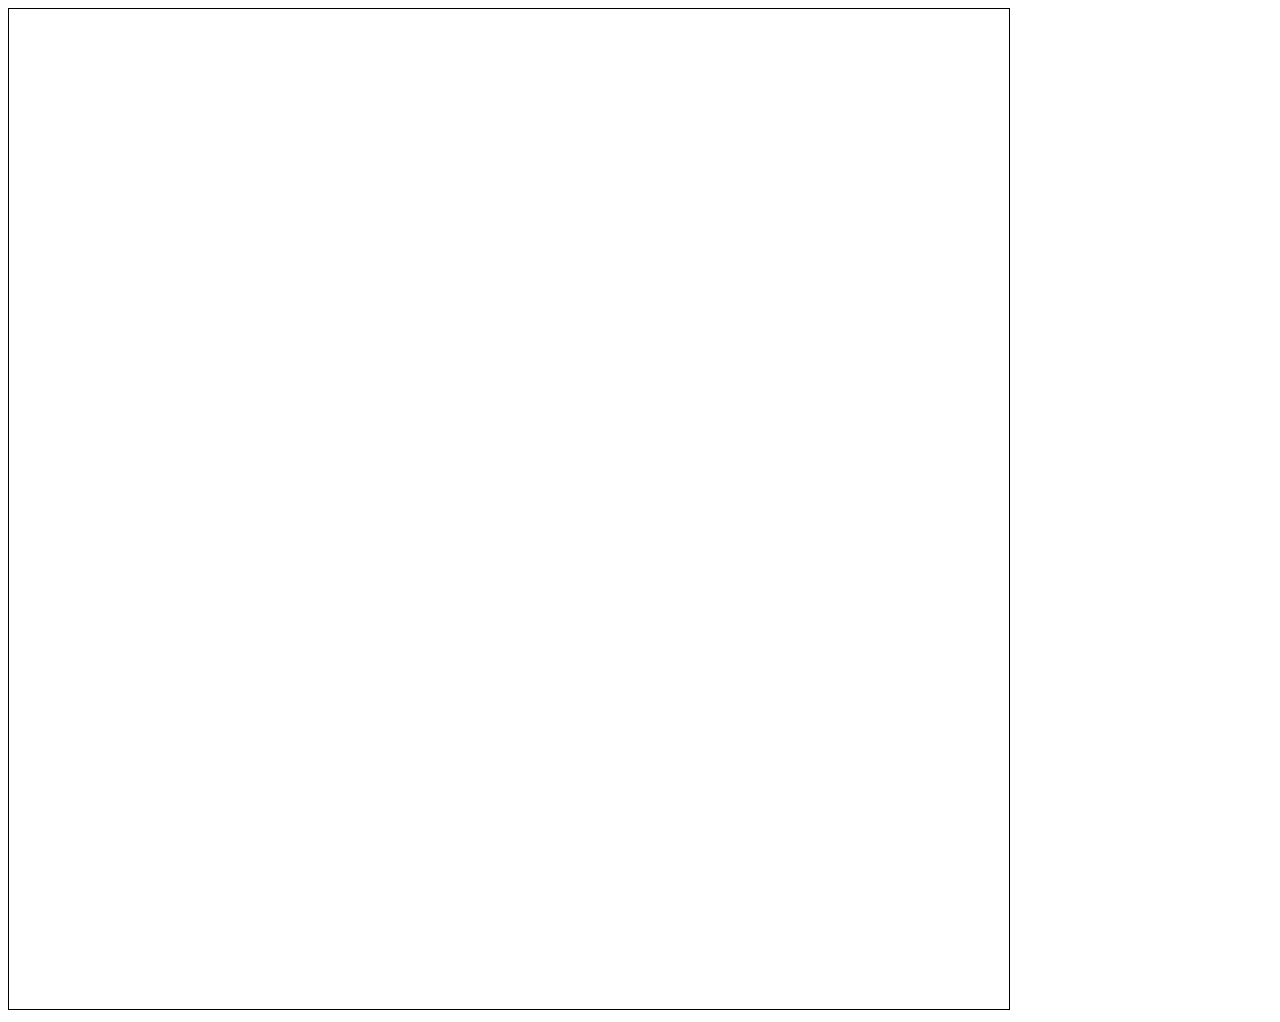
==== game.html @ 1cd11fc6 "what am i doing lol" ====
<!DOCTYPE html>
<html>
    <head>
        <meta charset="utf-8"/>
        <title>Minesweeper</title>
        <style type="text/css">
            canvas { border: 1px solid black; }
        </style>
    </head>
    <body>
        <canvas id="game_board" width=1000 height=1000>
            mine sweeper game board
        </canvas>
        <script src="scripts/main.js"></script>
    </body>
</html>
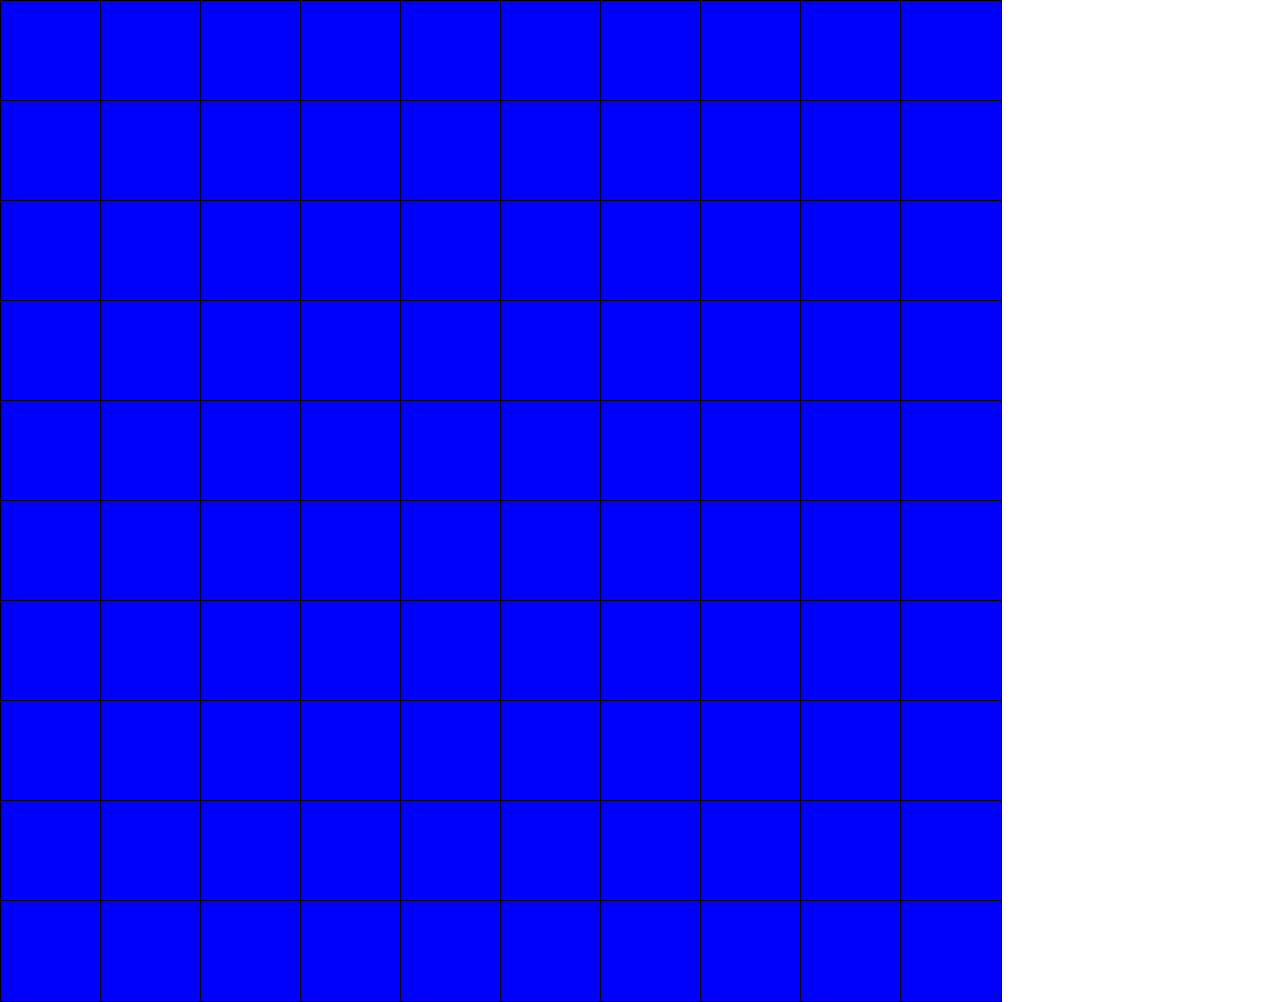
==== commit aac6694c: "grid!" ====
--- a/game.html
+++ b/game.html
@@ -4,13 +4,15 @@
         <meta charset="utf-8"/>
         <title>Minesweeper</title>
         <style type="text/css">
-            canvas { border: 1px solid black; }
+            canvas { 
+                border: 1px solid black;
+                
+            }
         </style>
     </head>
-    <body>
-        <canvas id="game_board" width=1000 height=1000>
-            mine sweeper game board
-        </canvas>
+    <body id='body'>
+        <script src="scripts/tile.js"></script> 
         <script src="scripts/main.js"></script>
     </body>
-</html>+</html>
+
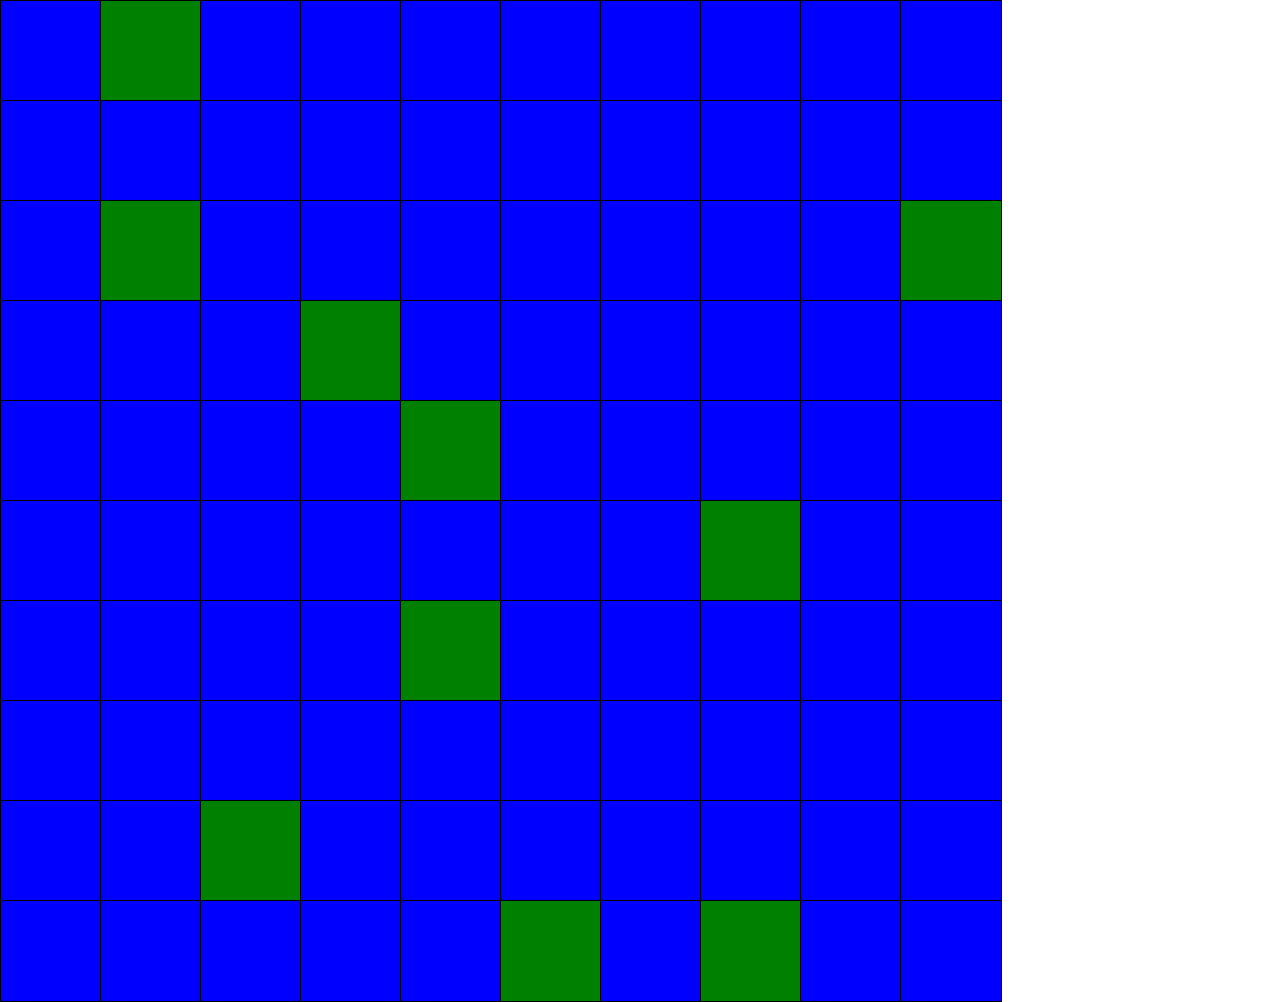
==== commit 922e1663: "mines place" ====
--- a/game.html
+++ b/game.html
@@ -6,12 +6,12 @@
         <style type="text/css">
             canvas { 
                 border: 1px solid black;
-                
             }
         </style>
     </head>
     <body id='body'>
         <script src="scripts/tile.js"></script> 
+        <script src="scripts/debug.js"></script>
         <script src="scripts/main.js"></script>
     </body>
 </html>
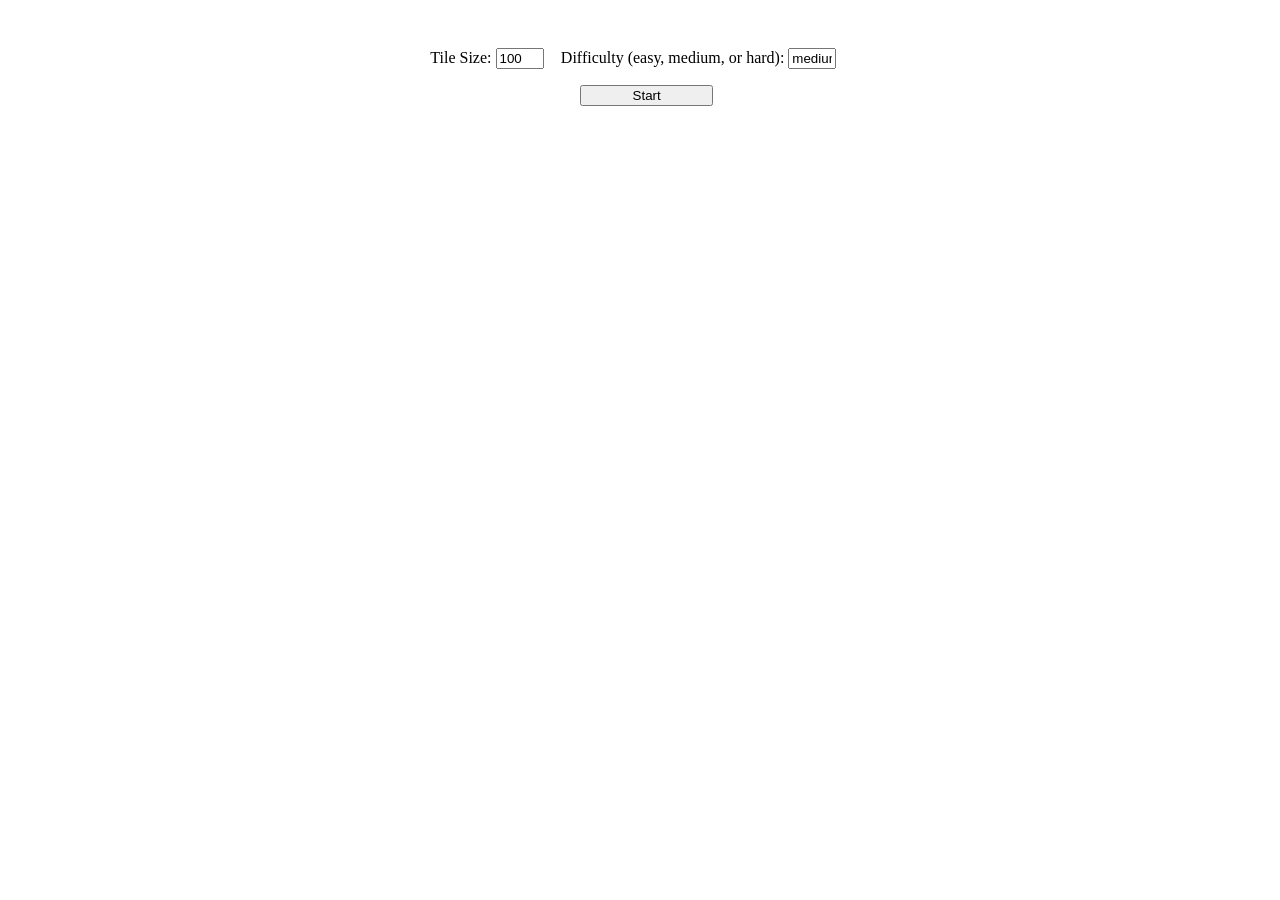
==== commit a747a30c: "really bad css/html" ====
--- a/game.html
+++ b/game.html
@@ -3,16 +3,80 @@
     <head>
         <meta charset="utf-8"/>
         <title>Minesweeper</title>
+        <!-- what the fuck am i doing -->
         <style type="text/css">
             canvas { 
                 border: 1px solid black;
             }
         </style>
     </head>
-    <body id='body'>
-        <script src="scripts/tile.js"></script> 
-        <script src="scripts/debug.js"></script>
-        <script src="scripts/main.js"></script>
+    <body>
+        <div id="wrapper">
+            <div class="mineSweeperContainer">
+                <div class="setupDiv">
+                    <label for="TILE_SIZE">Tile Size:</label>
+                    <input id="tileSizeInput" class="sizeInput" value=100>
+                    <label for="difficulty">Difficulty (easy, medium, or hard):</label>
+                    <input id="difficultyInput" class="sizeInput" value="medium">
+                    </div>
+                    <!-- <label for="difficultyInput">Difficulty (easy, medium, or hard):</label>
+                    <input id="difficultyInput" class="sizeInput" value="medium"> -->
+                    <button id="startButton" onclick="startGame()">Start</button>
+                </div>
+                <div id="gameBoard">
+                    <script src='scripts/tile.js'></script>
+                    <script src='scripts/main.js'></script>
+                </div>
+            </div>
+        </div>
+        
     </body>
 </html>
 
+<style>
+
+#body {
+    left: 50%;
+    top: 50%;
+}
+
+#gameBoard {
+    position: absolute;
+    left: 0px;
+    top: 0px;
+}
+
+
+* {
+    margin: 0;
+}
+
+.wrapper {
+    margin: auto;
+}
+
+.setupDiv {
+    margin-bottom: 1em;
+}
+
+.sizeInput {
+    width: 3em;
+    margin-right: 1em;
+}
+
+#startButton {
+    width: 10em;
+    margin-left: 1em;
+}
+
+
+.mineSweeperContainer {
+    padding-top: 3em;
+    text-align: center;
+}
+
+#snakeCanvas {
+    background-color: #333333;
+    border: 1px solid black;
+}
+</style>
